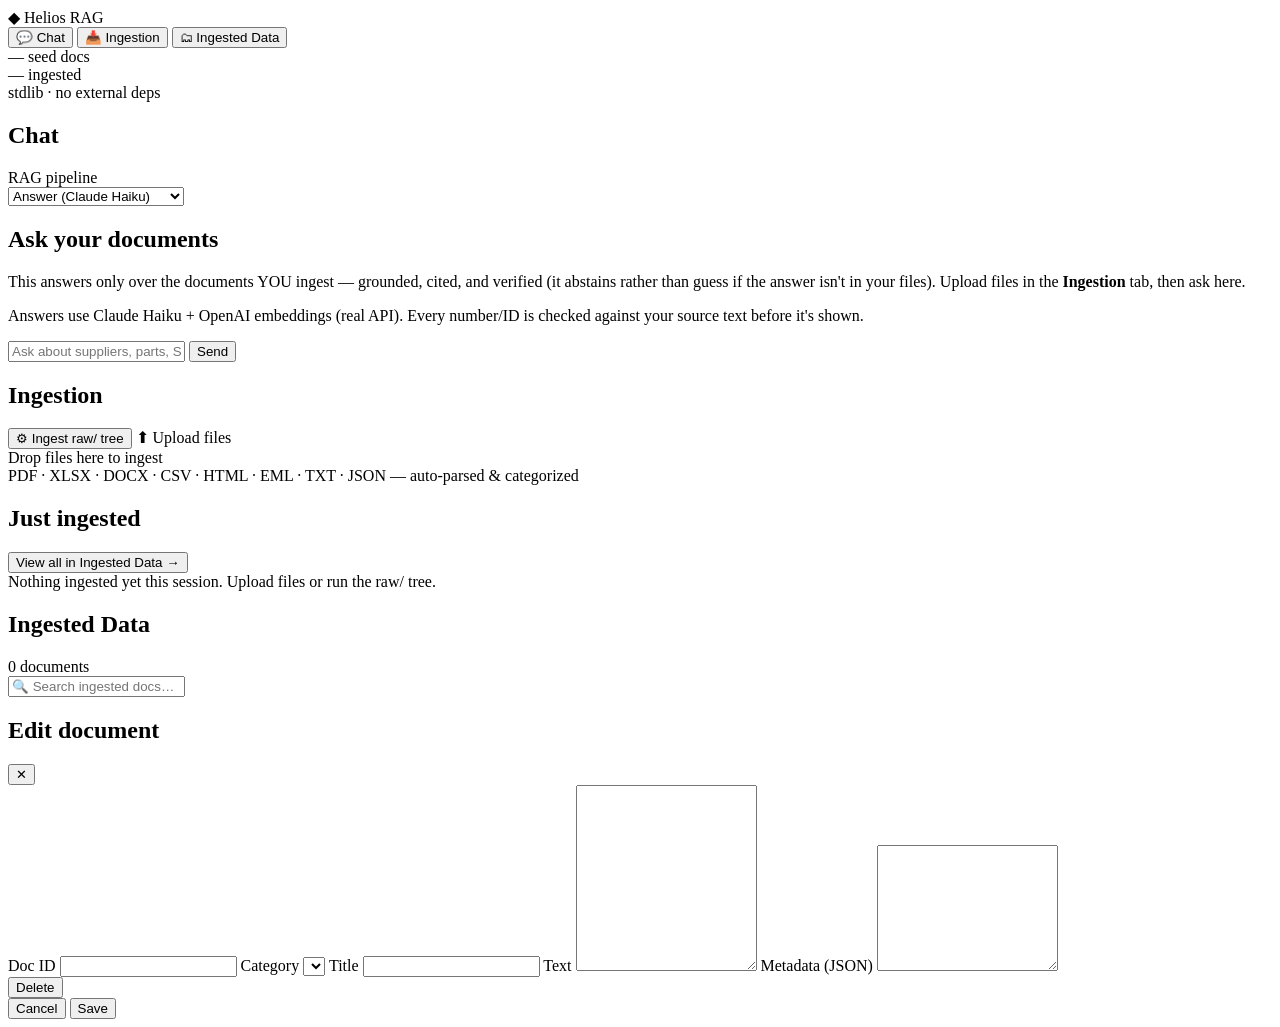
==== web/index.html @ d4b87766 "Manufacturing RAG portal + ICH Q13 eval (before & after fixes) Reliability-first RAG (Phases 0-6, al" ====
<!DOCTYPE html>
<html lang="en">
<head>
  <meta charset="UTF-8">
  <meta name="viewport" content="width=device-width, initial-scale=1.0">
  <title>Helios RAG</title>
  <link rel="stylesheet" href="/styles.css">
</head>
<body>
  <aside class="rail">
    <div class="brand"><span class="logo">◆</span> Helios&nbsp;RAG</div>
    <nav>
      <button class="nav-btn active" data-view="chat">💬 Chat</button>
      <button class="nav-btn" data-view="ingest">📥 Ingestion</button>
      <button class="nav-btn" data-view="data">🗂 Ingested Data</button>
    </nav>
    <div class="rail-foot">
      <div id="docCount" class="muted">— seed docs</div>
      <div id="ingCount" class="muted">— ingested</div>
      <div class="muted tiny">stdlib · no external deps</div>
    </div>
  </aside>

  <main>
    <!-- ===================== CHAT ===================== -->
    <section id="view-chat" class="view active">
      <header class="topbar">
        <h1>Chat</h1>
        <span class="badge" title="Backed by the manufacturing_rag pipeline">RAG pipeline</span>
        <div class="actions">
          <select id="chatMode" class="search" title="Answer mode">
            <option value="hosted" selected>Answer (Claude Haiku)</option>
            <option value="agentic">Answer + agentic retrieval</option>
            <option value="deterministic">Retrieve only (offline)</option>
          </select>
        </div>
      </header>
      <div id="chatLog" class="chat-log">
        <div class="welcome">
          <h2>Ask your documents</h2>
          <p class="muted">This answers only over the documents YOU ingest — grounded,
            cited, and verified (it abstains rather than guess if the answer isn't in
            your files). Upload files in the <b>Ingestion</b> tab, then ask here.</p>
          <p class="muted tiny">Answers use Claude Haiku + OpenAI embeddings (real API).
            Every number/ID is checked against your source text before it's shown.</p>
        </div>
      </div>
      <form id="chatForm" class="chat-input">
        <input id="chatBox" type="text" placeholder="Ask about suppliers, parts, SOPs, quality…" autocomplete="off">
        <button type="submit">Send</button>
      </form>
    </section>

    <!-- ===================== INGESTION (intake) ===================== -->
    <section id="view-ingest" class="view">
      <header class="topbar">
        <h1>Ingestion</h1>
        <div class="actions">
          <button id="ingestRawBtn" class="btn ghost" title="Run the ingester over the whole raw/ tree">⚙ Ingest raw/ tree</button>
          <label class="btn primary">⬆ Upload files
            <input id="fileInput" type="file" multiple hidden>
          </label>
        </div>
      </header>

      <div class="ingest-intake">
        <div id="dropzone" class="dropzone big">
          <div class="dz-title">Drop files here to ingest</div>
          <div class="muted">PDF · XLSX · DOCX · CSV · HTML · EML · TXT · JSON — auto-parsed &amp; categorized</div>
        </div>
        <div id="toast" class="toast"></div>

        <div class="result-head">
          <h2>Just ingested</h2>
          <button id="gotoData" class="btn ghost">View all in Ingested Data →</button>
        </div>
        <div id="ingestResult" class="result-feed">
          <div class="empty">Nothing ingested yet this session. Upload files or run the raw/ tree.</div>
        </div>
      </div>
    </section>

    <!-- ===================== INGESTED DATA (browse + edit) ===================== -->
    <section id="view-data" class="view">
      <header class="topbar">
        <h1>Ingested Data</h1>
        <span class="badge" id="dataBadge">0 documents</span>
      </header>
      <div class="ingest-body">
        <div class="cat-panel">
          <input id="search" class="search" type="text" placeholder="🔍 Search ingested docs…">
          <ul id="catList" class="cat-list"></ul>
        </div>
        <div class="doc-panel">
          <div id="docList" class="doc-list"></div>
        </div>
      </div>
    </section>
  </main>

  <!-- ===================== EDITOR DRAWER ===================== -->
  <div id="drawer" class="drawer">
    <div class="drawer-head">
      <h2 id="edTitle">Edit document</h2>
      <button id="drawerClose" class="icon-btn">✕</button>
    </div>
    <div class="drawer-body">
      <label>Doc ID <input id="edId" type="text"></label>
      <label>Category
        <select id="edType"></select>
      </label>
      <label>Title <input id="edTitleField" type="text"></label>
      <label>Text
        <textarea id="edText" rows="12"></textarea>
      </label>
      <label>Metadata (JSON)
        <textarea id="edMeta" rows="8" spellcheck="false"></textarea>
      </label>
      <div id="edMetaErr" class="err-line"></div>
      <div id="edGt" class="gt-box"></div>
    </div>
    <div class="drawer-foot">
      <button id="edDelete" class="btn danger">Delete</button>
      <div class="spacer"></div>
      <button id="edCancel" class="btn ghost">Cancel</button>
      <button id="edSave" class="btn primary">Save</button>
    </div>
  </div>
  <div id="scrim" class="scrim"></div>

  <script src="/app.js"></script>
</body>
</html>
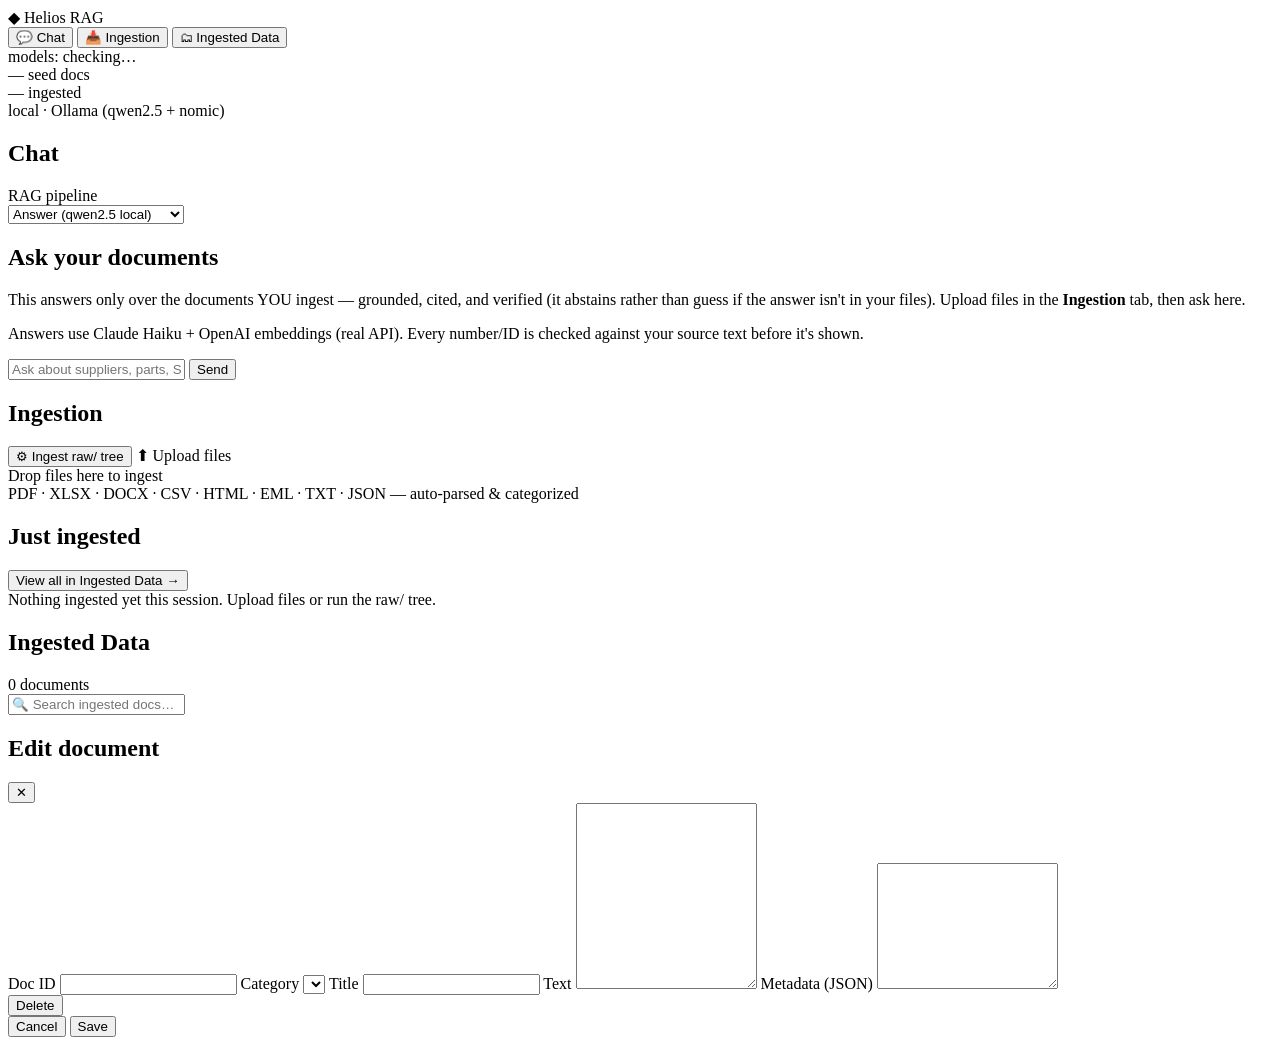
==== commit 398ca4b2: "Switch to local Ollama models + portal Activate-Models button GPU note: RTX 3060 shows 0 MiB used ye" ====
--- a/web/index.html
+++ b/web/index.html
@@ -15,9 +15,16 @@
       <button class="nav-btn" data-view="data">🗂 Ingested Data</button>
     </nav>
     <div class="rail-foot">
+      <div id="modelBox" class="model-box">
+        <div class="model-row">
+          <span id="modelDot" class="model-dot off"></span>
+          <span id="modelLabel" class="tiny">models: checking…</span>
+        </div>
+        <button id="activateBtn" class="btn primary act-btn" style="display:none">⚡ Activate models</button>
+      </div>
       <div id="docCount" class="muted">— seed docs</div>
       <div id="ingCount" class="muted">— ingested</div>
-      <div class="muted tiny">stdlib · no external deps</div>
+      <div class="muted tiny">local · Ollama (qwen2.5 + nomic)</div>
     </div>
   </aside>
 
@@ -29,9 +36,9 @@
         <span class="badge" title="Backed by the manufacturing_rag pipeline">RAG pipeline</span>
         <div class="actions">
           <select id="chatMode" class="search" title="Answer mode">
-            <option value="hosted" selected>Answer (Claude Haiku)</option>
+            <option value="hosted" selected>Answer (qwen2.5 local)</option>
             <option value="agentic">Answer + agentic retrieval</option>
-            <option value="deterministic">Retrieve only (offline)</option>
+            <option value="deterministic">Retrieve only (no LLM)</option>
           </select>
         </div>
       </header>
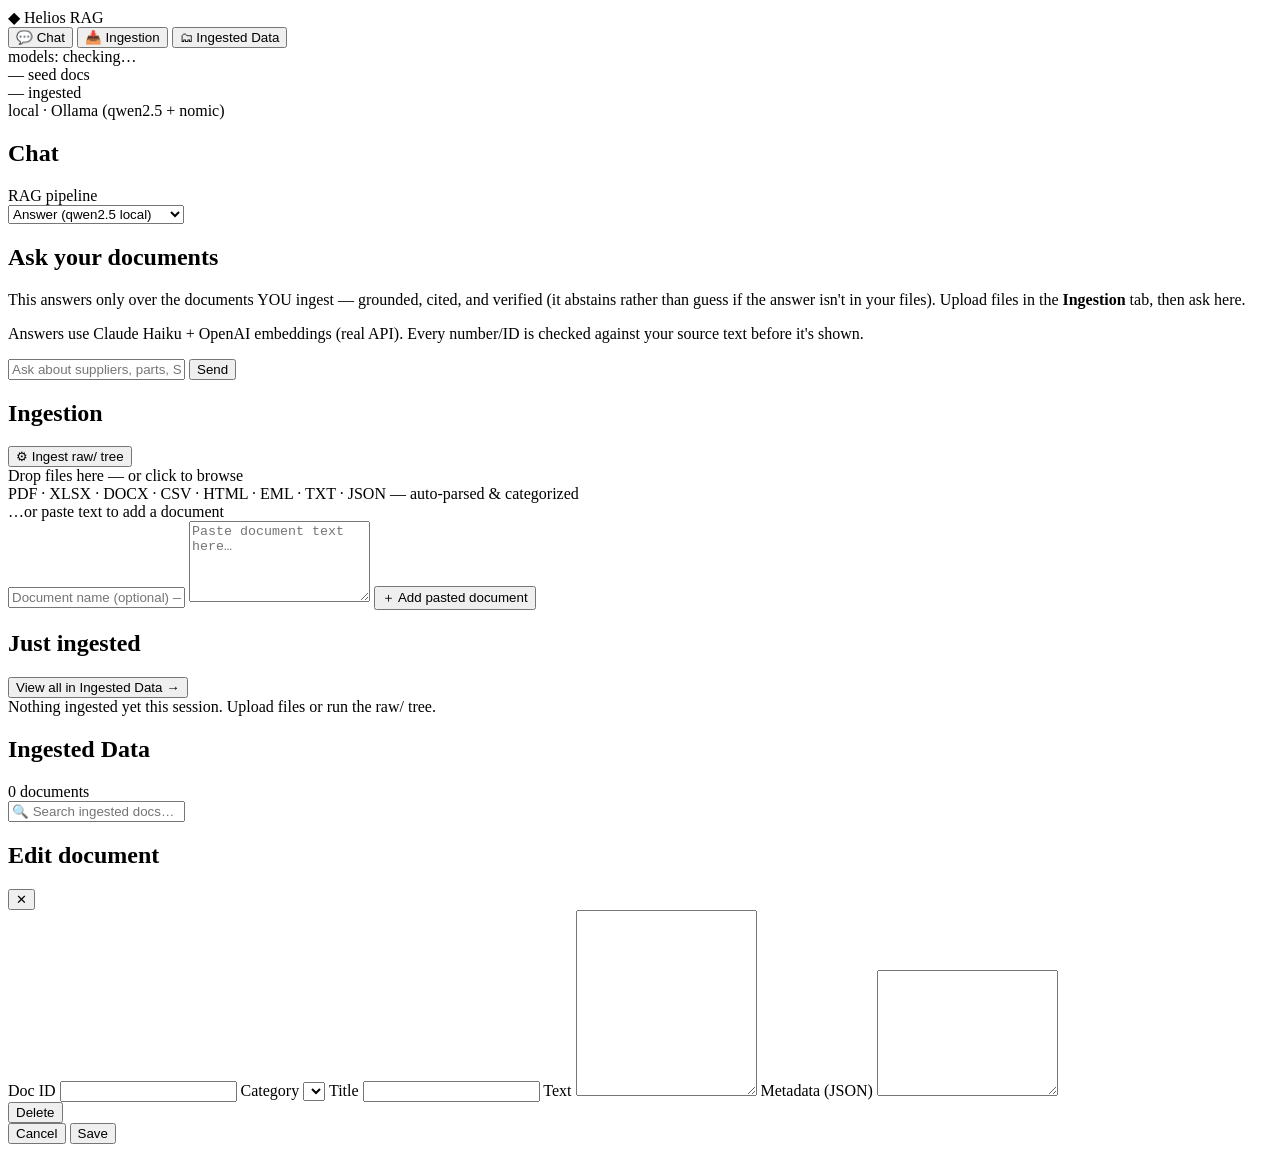
==== commit 83f42884: "Ingestion UX: click-to-browse dropzone + paste-to-add-document - removed the corner 'Upload files' b" ====
--- a/web/index.html
+++ b/web/index.html
@@ -64,17 +64,23 @@
         <h1>Ingestion</h1>
         <div class="actions">
           <button id="ingestRawBtn" class="btn ghost" title="Run the ingester over the whole raw/ tree">⚙ Ingest raw/ tree</button>
-          <label class="btn primary">⬆ Upload files
-            <input id="fileInput" type="file" multiple hidden>
-          </label>
         </div>
       </header>
 
       <div class="ingest-intake">
+        <input id="fileInput" type="file" multiple hidden>
         <div id="dropzone" class="dropzone big">
-          <div class="dz-title">Drop files here to ingest</div>
+          <div class="dz-title">Drop files here — or click to browse</div>
           <div class="muted">PDF · XLSX · DOCX · CSV · HTML · EML · TXT · JSON — auto-parsed &amp; categorized</div>
         </div>
+
+        <div class="paste-box">
+          <div class="paste-head">…or paste text to add a document</div>
+          <input id="pasteName" class="search" type="text" placeholder="Document name (optional) — e.g. supplier-note.txt">
+          <textarea id="pasteText" rows="5" placeholder="Paste document text here…"></textarea>
+          <button id="pasteAdd" class="btn primary">＋ Add pasted document</button>
+        </div>
+
         <div id="toast" class="toast"></div>
 
         <div class="result-head">
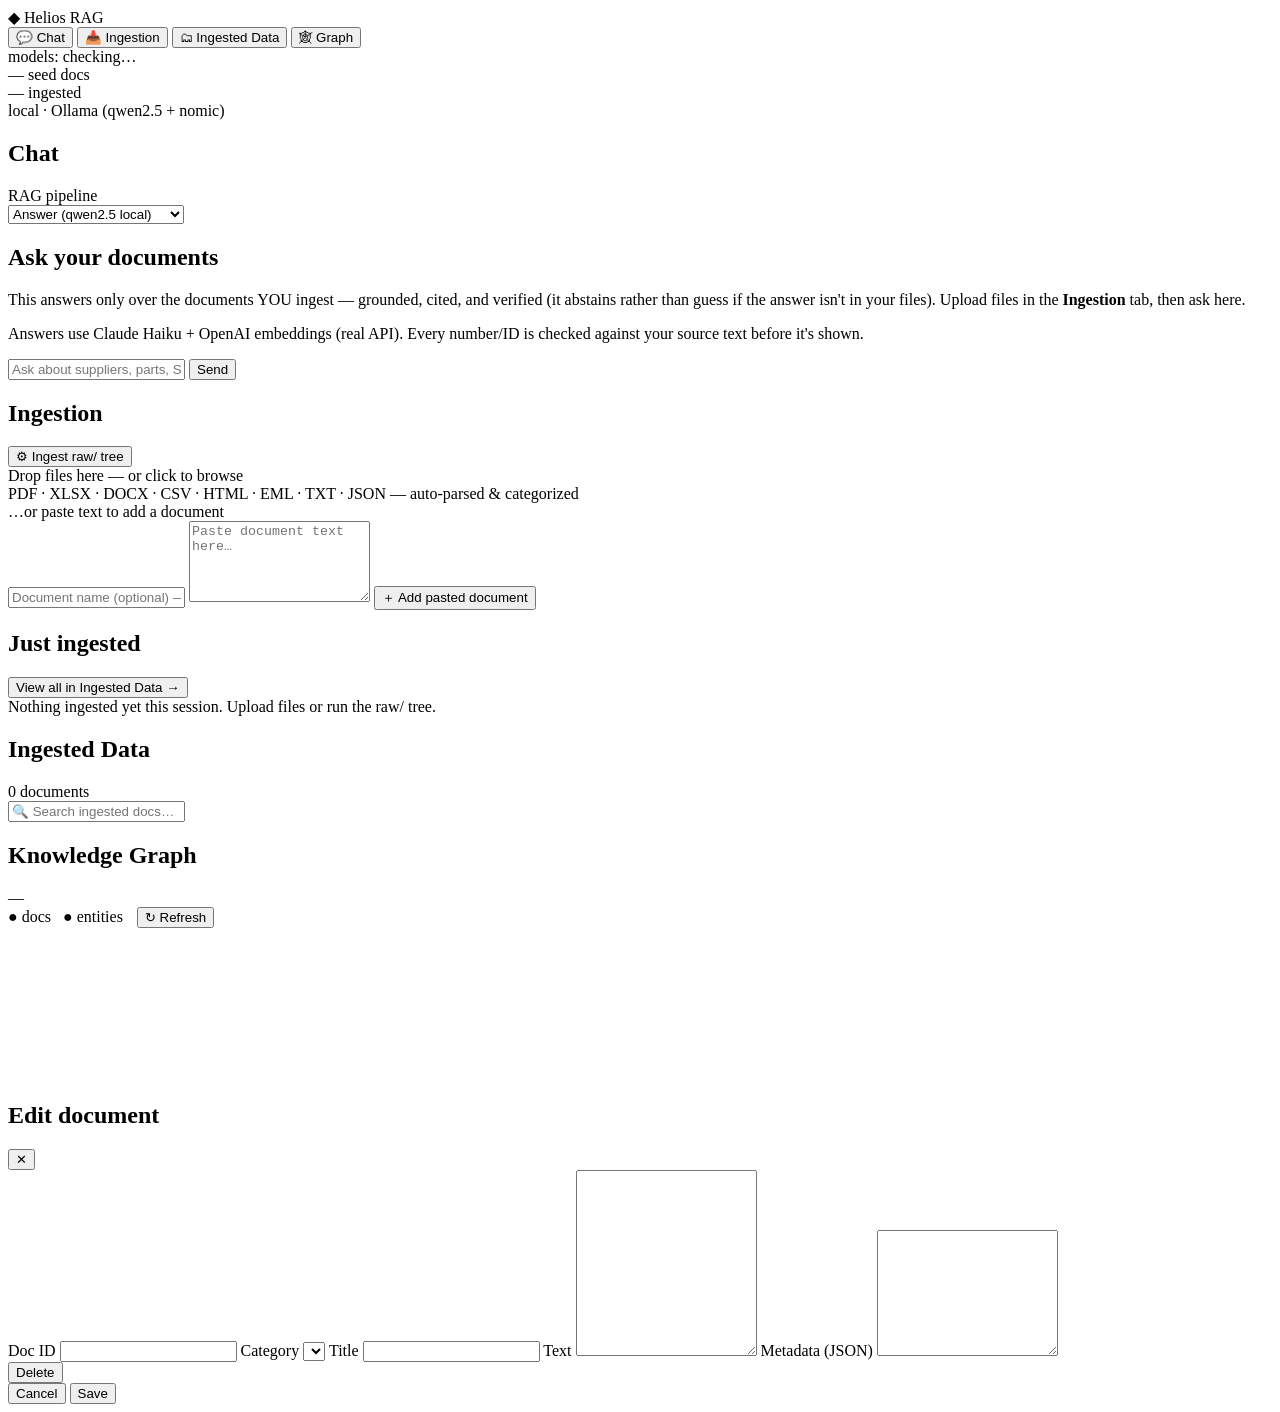
==== commit 354eb87d: "Add Knowledge Graph view to the portal - graph.py: GraphStore + Neo4jGraphStore .dump(limit) -> {nod" ====
--- a/web/index.html
+++ b/web/index.html
@@ -13,6 +13,7 @@
       <button class="nav-btn active" data-view="chat">💬 Chat</button>
       <button class="nav-btn" data-view="ingest">📥 Ingestion</button>
       <button class="nav-btn" data-view="data">🗂 Ingested Data</button>
+      <button class="nav-btn" data-view="graph">🕸 Graph</button>
     </nav>
     <div class="rail-foot">
       <div id="modelBox" class="model-box">
@@ -83,6 +84,8 @@
 
         <div id="toast" class="toast"></div>
 
+        <div id="ingestStatus" class="ingest-status"></div>
+
         <div class="result-head">
           <h2>Just ingested</h2>
           <button id="gotoData" class="btn ghost">View all in Ingested Data →</button>
@@ -110,6 +113,21 @@
       </div>
     </section>
   </main>
+
+    <!-- ===================== KNOWLEDGE GRAPH ===================== -->
+    <section id="view-graph" class="view">
+      <header class="topbar">
+        <h1>Knowledge Graph</h1>
+        <span class="badge" id="graphBadge">—</span>
+        <div class="actions">
+          <span class="muted tiny" style="margin-right:10px">● docs &nbsp; ● entities</span>
+          <button id="graphRefresh" class="btn ghost">↻ Refresh</button>
+        </div>
+      </header>
+      <div id="graphWrap" class="graph-wrap">
+        <svg id="graphSvg"></svg>
+      </div>
+    </section>
 
   <!-- ===================== EDITOR DRAWER ===================== -->
   <div id="drawer" class="drawer">
